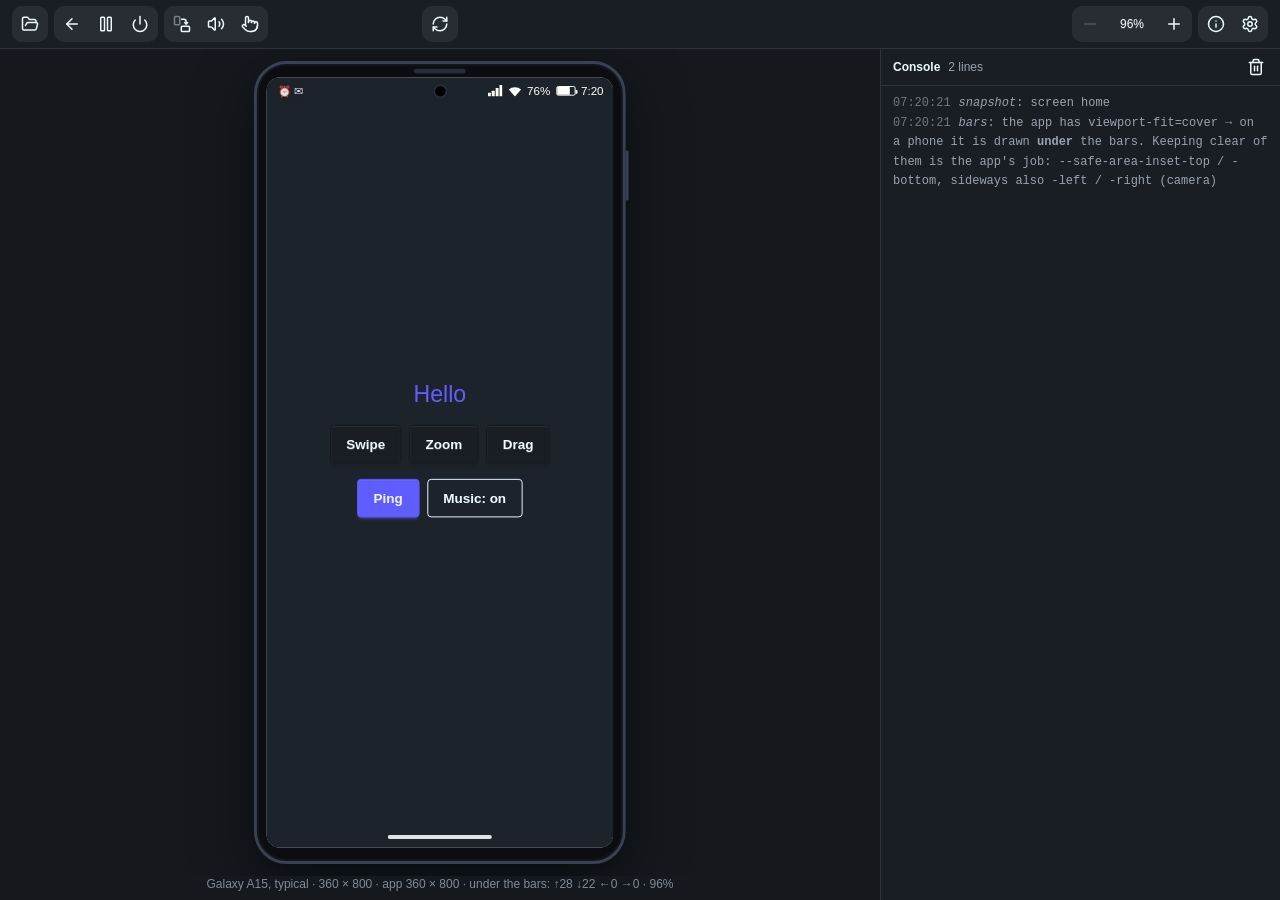
==== index.html @ 600c0044 "v1.0.0 — Phone simulator: first public release Phone frame, system bars, touch, volume, background/k" ====
<!DOCTYPE html>
<html lang="en">
<head>
<meta charset="utf-8">
<title>Phone simulator</title>
<!-- The simulator is sim.html; this page only forwards to it and keeps ?app=… if one is given. -->
<script>location.replace("sim.html" + location.search + location.hash);</script>
</head>
<body><p><a href="sim.html">Open the phone simulator</a></p></body>
</html>
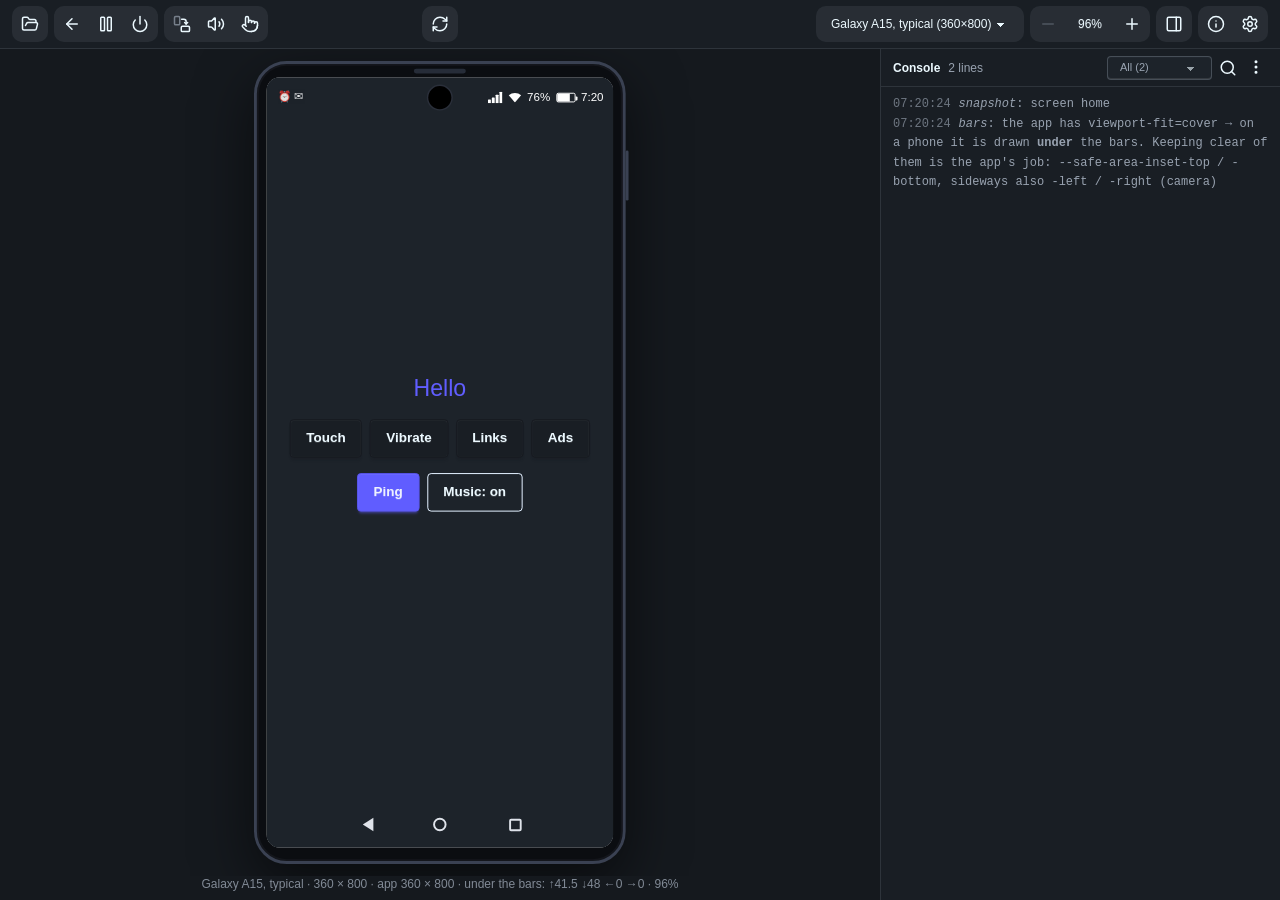
==== commit 51ce139b: "v1.3.0 — Add touch lines in the console and gesture navigation, close two ?app= holes - Console: one" ====
--- a/index.html
+++ b/index.html
@@ -3,8 +3,13 @@
 <head>
 <meta charset="utf-8">
 <title>Phone simulator</title>
-<!-- The simulator is sim.html; this page only forwards to it and keeps ?app=… if one is given. -->
-<script>location.replace("sim.html" + location.search + location.hash);</script>
+<!-- The simulator is sim.html; this page only forwards to it. It keeps ?app=… if one is given,
+     and opens the demo app otherwise (sim.html opened directly starts with an empty phone). -->
+<script>
+  var q = location.search, demo = "app=demo/index.html";
+  if (!/[?&]app=/.test(q)) q += (q ? "&" : "?") + demo;
+  location.replace("sim.html" + q + location.hash);
+</script>
 </head>
-<body><p><a href="sim.html">Open the phone simulator</a></p></body>
+<body><p><a href="sim.html?app=demo/index.html">Open the phone simulator</a></p></body>
 </html>
